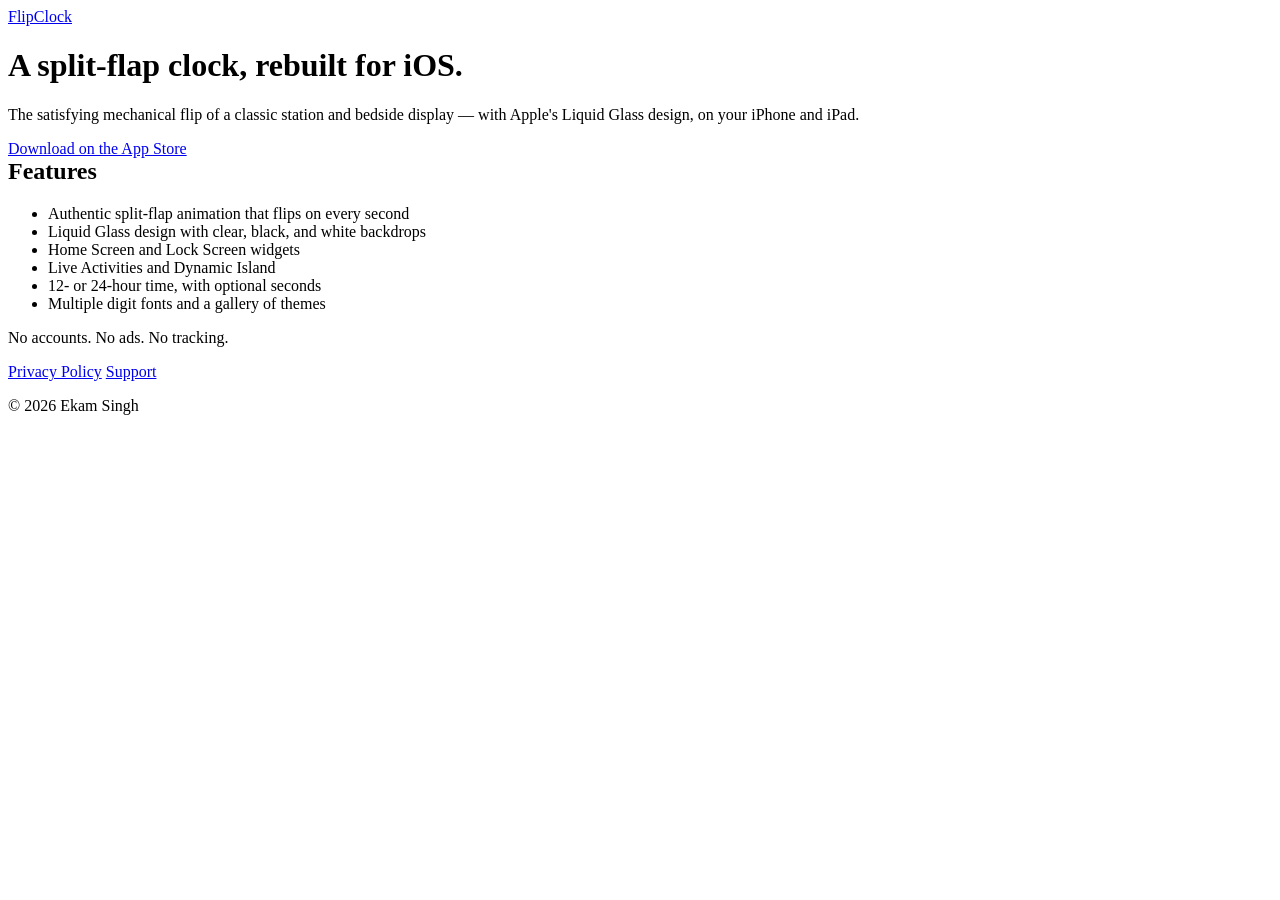
==== index.html @ 4c848a64 "FlipClock website: landing, privacy policy, support" ====
<!DOCTYPE html>
<html lang="en">
<head>
  <meta charset="utf-8">
  <meta name="viewport" content="width=device-width, initial-scale=1">
  <title>FlipClock — Split-Flap Clock for iPhone &amp; iPad</title>
  <meta name="description" content="FlipClock is a beautiful split-flap clock for iPhone and iPad, with Liquid Glass themes, widgets, and Live Activities.">
  <link rel="stylesheet" href="/flipclock/style.css">
</head>
<body>
  <div class="wrap">
    <header class="site">
      <a class="logo" href="/flipclock/">FlipClock</a>
    </header>

    <main>
      <h1>A split-flap clock, rebuilt for iOS.</h1>
      <p class="tagline">The satisfying mechanical flip of a classic station and
        bedside display — with Apple's Liquid Glass design, on your iPhone and iPad.</p>

      <!-- Replace # with your App Store URL once the app is live. -->
      <a class="btn" href="#">Download on the App Store</a>

      <div class="card">
        <h2 style="margin-top:0">Features</h2>
        <ul>
          <li>Authentic split-flap animation that flips on every second</li>
          <li>Liquid Glass design with clear, black, and white backdrops</li>
          <li>Home Screen and Lock Screen widgets</li>
          <li>Live Activities and Dynamic Island</li>
          <li>12- or 24-hour time, with optional seconds</li>
          <li>Multiple digit fonts and a gallery of themes</li>
        </ul>
        <p class="small muted">No accounts. No ads. No tracking.</p>
      </div>
    </main>

    <footer>
      <div class="nav">
        <a href="/flipclock/privacy/">Privacy Policy</a>
        <a href="/flipclock/support/">Support</a>
      </div>
      <p>© 2026 Ekam Singh</p>
    </footer>
  </div>
</body>
</html>
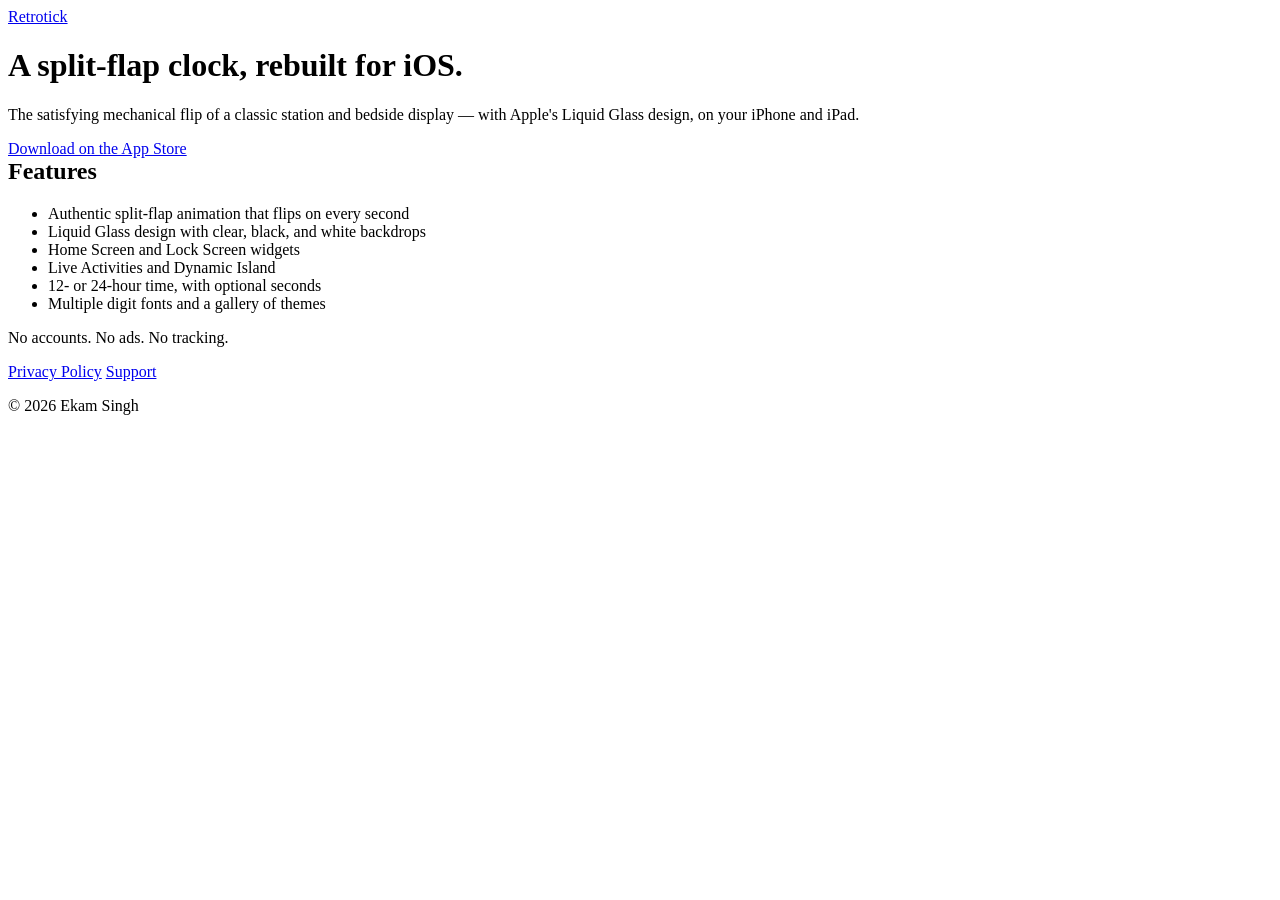
==== commit 96dbde60: "Rebrand site to Retrotick" ====
--- a/index.html
+++ b/index.html
@@ -3,14 +3,14 @@
 <head>
   <meta charset="utf-8">
   <meta name="viewport" content="width=device-width, initial-scale=1">
-  <title>FlipClock — Split-Flap Clock for iPhone &amp; iPad</title>
-  <meta name="description" content="FlipClock is a beautiful split-flap clock for iPhone and iPad, with Liquid Glass themes, widgets, and Live Activities.">
-  <link rel="stylesheet" href="/flipclock/style.css">
+  <title>Retrotick — Split-Flap Clock for iPhone &amp; iPad</title>
+  <meta name="description" content="Retrotick is a beautiful split-flap clock for iPhone and iPad, with Liquid Glass themes, widgets, and Live Activities.">
+  <link rel="stylesheet" href="/retrotick/style.css">
 </head>
 <body>
   <div class="wrap">
     <header class="site">
-      <a class="logo" href="/flipclock/">FlipClock</a>
+      <a class="logo" href="/retrotick/">Retrotick</a>
     </header>
 
     <main>
@@ -37,8 +37,8 @@
 
     <footer>
       <div class="nav">
-        <a href="/flipclock/privacy/">Privacy Policy</a>
-        <a href="/flipclock/support/">Support</a>
+        <a href="/retrotick/privacy/">Privacy Policy</a>
+        <a href="/retrotick/support/">Support</a>
       </div>
       <p>© 2026 Ekam Singh</p>
     </footer>
